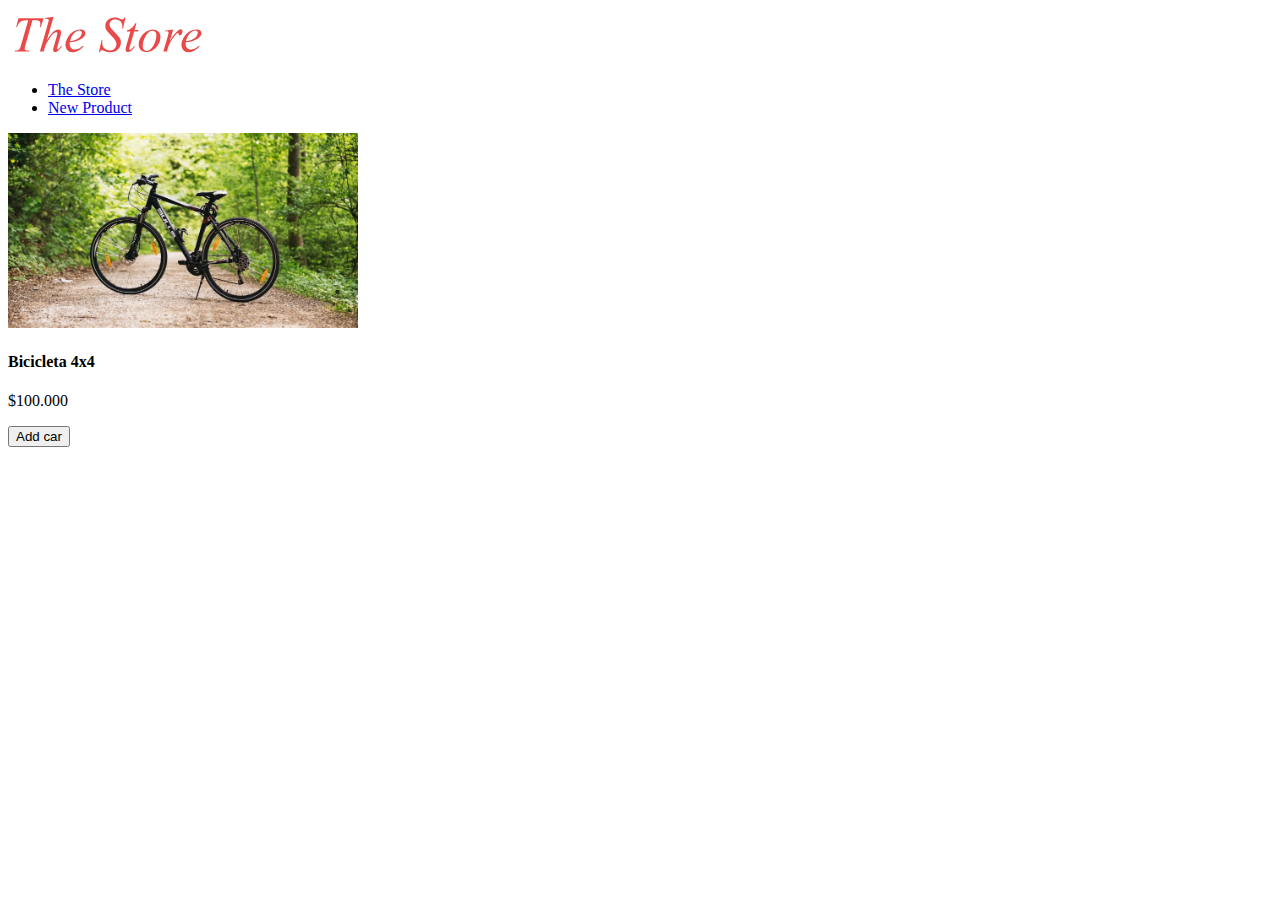
==== index.html @ 7e428145 "Primer commit" ====
<!DOCTYPE html>
<html lang="en">
<head>
    <meta charset="UTF-8">
    <meta http-equiv="X-UA-Compatible" content="IE=edge">
    <meta name="viewport" content="width=device-width, initial-scale=1.0">
    <title>The Store</title>
</head>
<body>    
        <nav>
            <div>
                <div>
                    <img src="./assets/the-store-logo.svg" width="200" alt="logo">
                </div>
                    <ul>
                        <li>
                            <a href="./index.html">The Store</a>
                        </li>
                        <li>
                            <a href="./newProduct.html">New Product</a>
                        </li>
                    </ul>
            </div>
        </nav>
        <section>
            <div>
                <img src="./assets/bicicleta.JPG" alt="bicicleta" width="350">
                <h4>Bicicleta 4x4</h4>
                <p>$100.000</p>
                <button>Add car</button>
            </div>
        </section>
</body>
</html>
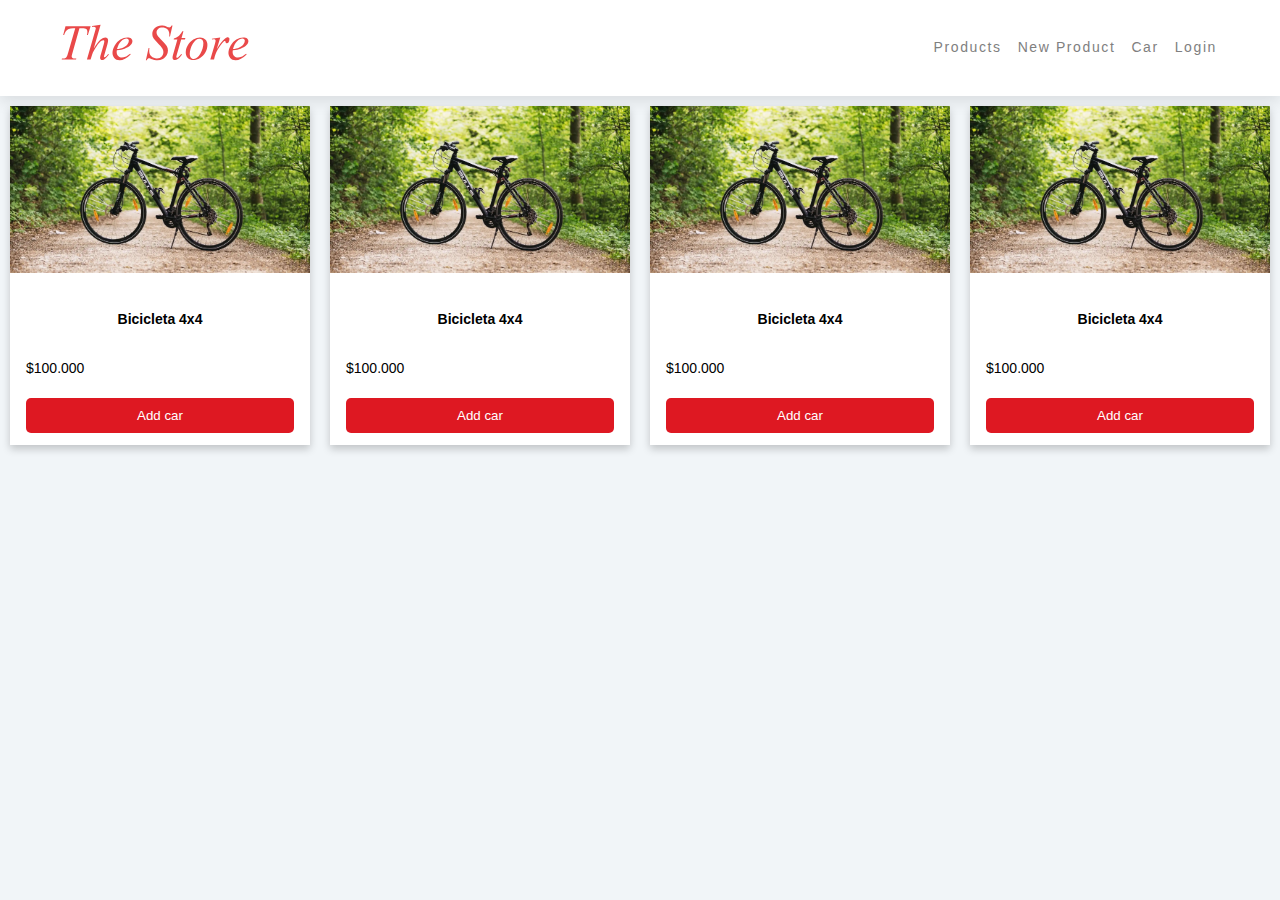
==== commit 1ae402aa: "Evidencia de aprendizaje 2 - CSS" ====
--- a/index.html
+++ b/index.html
@@ -5,29 +5,64 @@
     <meta http-equiv="X-UA-Compatible" content="IE=edge">
     <meta name="viewport" content="width=device-width, initial-scale=1.0">
     <title>The Store</title>
+    <link rel="stylesheet" type="text/css" href="style.css" />
 </head>
 <body>    
         <nav>
-            <div>
+            <div class="nav-main">
                 <div>
                     <img src="./assets/the-store-logo.svg" width="200" alt="logo">
                 </div>
-                    <ul>
+                
+                    <ul class="menu">
                         <li>
-                            <a href="./index.html">The Store</a>
+                            <a href="./index.html">Products</a>
                         </li>
                         <li>
                             <a href="./newProduct.html">New Product</a>
                         </li>
+                        <li>
+                            <a href="#">Car</a>
+                        </li>
+                        <li>
+                            <a href="#">Login</a>
+                        </li>
                     </ul>
+                
             </div>
         </nav>
-        <section>
-            <div>
-                <img src="./assets/bicicleta.JPG" alt="bicicleta" width="350">
-                <h4>Bicicleta 4x4</h4>
-                <p>$100.000</p>
-                <button>Add car</button>
+        <section class="container">
+            <div class="card">
+                <img src="./assets/bicicleta.JPG" alt="bicicleta">
+                <div class="card-container">
+                    <h4>Bicicleta 4x4</h4>
+                    <p>$100.000</p>
+                    <button>Add car</button>
+                </div>
+            </div>
+            <div class="card">
+                <img src="./assets/bicicleta.JPG" alt="bicicleta">
+                <div class="card-container">
+                    <h4>Bicicleta 4x4</h4>
+                    <p>$100.000</p>
+                    <button>Add car</button>
+                </div>
+            </div>
+            <div class="card">
+                <img src="./assets/bicicleta.JPG" alt="bicicleta">
+                <div class="card-container">
+                    <h4>Bicicleta 4x4</h4>
+                    <p>$100.000</p>
+                    <button>Add car</button>
+                </div>
+            </div>
+            <div class="card">
+                <img src="./assets/bicicleta.JPG" alt="bicicleta">
+                <div class="card-container">
+                    <h4>Bicicleta 4x4</h4>
+                    <p>$100.000</p>
+                    <button>Add car</button>
+                </div>
             </div>
         </section>
 </body>
--- a/style.css
+++ b/style.css
@@ -0,0 +1,143 @@
+body {
+    margin: 0;
+    padding: 0;
+    font-family: sans-serif;
+    background: #f1f5f8;
+    line-height: 2.2;
+    font-size: 0.875rem;
+}
+ul {
+    list-style-type: none;
+}
+a {
+    text-decoration: none;
+}
+nav {
+    background: white;
+    box-shadow: 0 5px 15px rgba(0, 0, 0, 0.1);
+}
+
+.menu a {
+    color: grey;
+    letter-spacing: 0.1rem;
+    display: block;
+    padding: 0.5rem 1rem;
+    transition: all 0.3s linear;
+}
+.menu a:hover {
+    background: #f8a5a5;
+    color: #e94949;
+    padding-left: 1.5rem;
+}
+
+@media (min-width: 800px) {
+    .nav-main {
+        max-width: 1170px;
+        margin: 0 auto;
+        display: flex;
+        align-items: center;
+        justify-content: space-between;
+        padding: 1rem;
+    }
+
+    .menu {
+        height: auto;
+        display: flex;
+    }
+
+    .menu a {
+        padding: 0;
+        margin: 0 0.5rem;
+    }
+    .menu a:hover {
+        padding: 0;
+        background: transparent;
+    }
+}
+
+.card{
+    box-shadow: 0 4px 8px 0 rgba(0, 0, 0, 0.2);
+    transition: 0.3s;
+    background-color: white;
+    width: 300px;
+    height: 100%;
+    margin: 10px;
+}
+.card:hover {
+    box-shadow: 0 8px 16px 0 rgba(0, 0, 0, 0.2);
+}
+
+.card img {
+    width: 100%;
+}
+.card h4 {
+    font-style: inherit;
+    text-align: center;
+}
+
+.card-container {
+    padding: 2px 16px;
+}
+
+.card button {
+    padding: 10px;
+    background-color: #de1822;
+    color: white;
+    width: 100%;
+    margin-bottom: 10px;
+    border: 0px;
+    cursor: pointer;
+    border-radius: 5px;
+}
+.card button:hover{
+    box-shadow: 0 8px 16px 0 rgba(0, 0, 0, 0.2);
+}
+
+.container {
+    display: flex;
+    justify-content: center;
+}
+
+.card-form {
+    box-shadow: 0 4px 8px 0 rgba(0, 0, 0, 0.2);
+    transition: 0.3s;
+    background-color: white;
+    width: 400px;
+    height: 100%;
+    margin: 10px;
+    padding: 20px;    
+}
+
+.card-form:hover {
+    box-shadow: 0 8px 16px 0 rgba(0, 0, 0, 0.2);
+}
+
+.card-form button {
+    padding: 10px;
+    background-color: #de1822;
+    color: white;
+    width: 100%;
+    margin-bottom: 10px;
+    border: 0px;
+    cursor: pointer;
+    border-radius: 5px;
+}
+
+.card-form button:hover {
+    box-shadow: 0 8px 16px 0 rgba(0, 0, 0, 0.2);
+}
+
+.card-form input {
+    padding: 10px;
+    background-color: white;
+    color: rgb(0, 0, 0);
+    width: 94%;
+    margin-bottom: 10px;
+    border-width: 1px;    
+    border-radius: 5px;
+    border-color: rgb(211, 211, 211);
+}
+.card-form h2{
+    color: #de1822;
+    font-weight: 200;
+}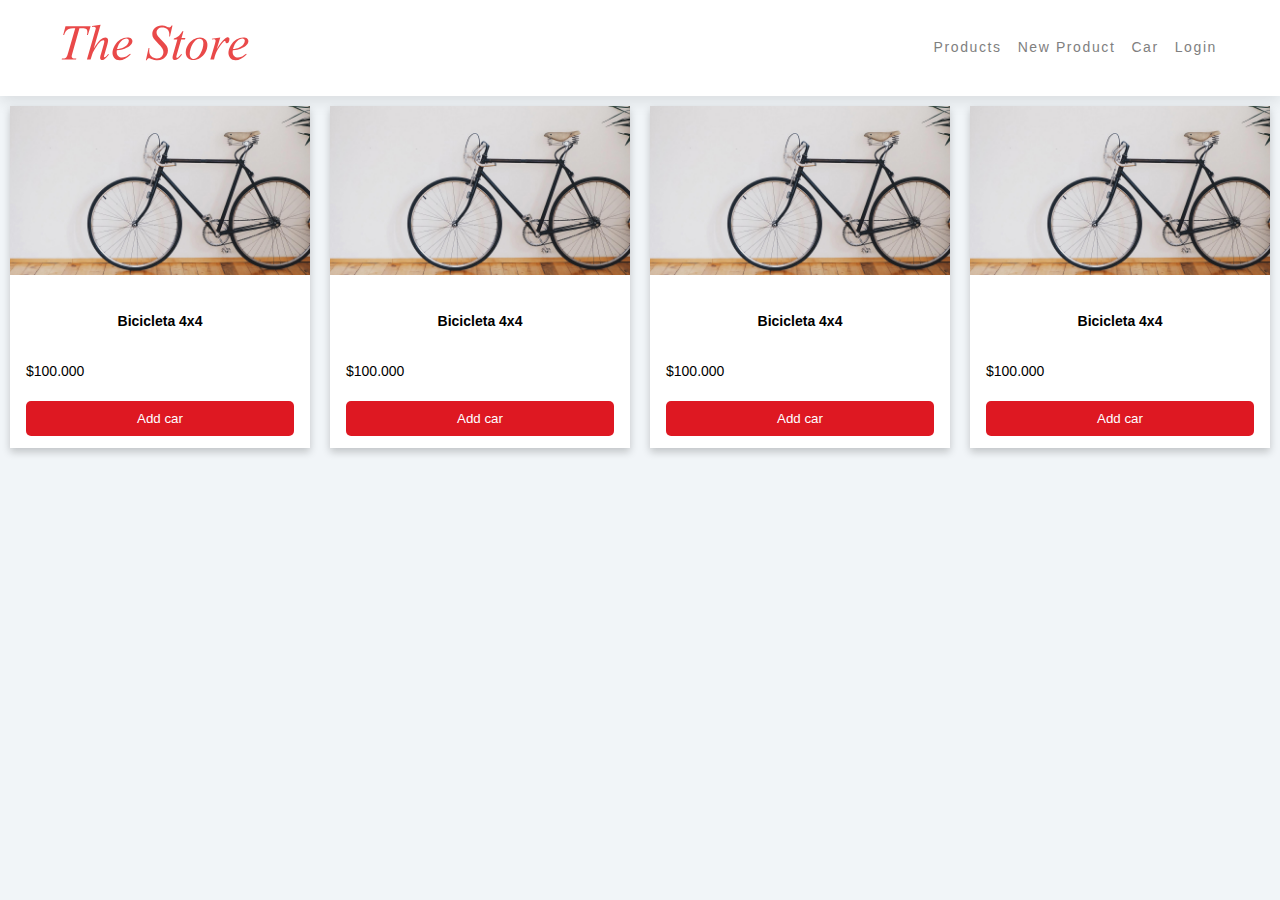
==== commit 3f477faf: "Trabajo final" ====
--- a/index.html
+++ b/index.html
@@ -1,69 +1,72 @@
 <!DOCTYPE html>
 <html lang="en">
+
 <head>
     <meta charset="UTF-8">
     <meta http-equiv="X-UA-Compatible" content="IE=edge">
     <meta name="viewport" content="width=device-width, initial-scale=1.0">
     <title>The Store</title>
-    <link rel="stylesheet" type="text/css" href="style.css" />
+    <link rel="stylesheet" type="text/css" href="css/style.css" />
 </head>
-<body>    
-        <nav>
-            <div class="nav-main">
-                <div>
-                    <img src="./assets/the-store-logo.svg" width="200" alt="logo">
-                </div>
-                
-                    <ul class="menu">
-                        <li>
-                            <a href="./index.html">Products</a>
-                        </li>
-                        <li>
-                            <a href="./newProduct.html">New Product</a>
-                        </li>
-                        <li>
-                            <a href="#">Car</a>
-                        </li>
-                        <li>
-                            <a href="#">Login</a>
-                        </li>
-                    </ul>
-                
+
+<body>
+    <nav>
+        <div class="nav-main">
+            <div>
+                <img src="./assets/the-store-logo.svg" width="200" alt="logo">
             </div>
-        </nav>
-        <section class="container">
-            <div class="card">
-                <img src="./assets/bicicleta.JPG" alt="bicicleta">
-                <div class="card-container">
-                    <h4>Bicicleta 4x4</h4>
-                    <p>$100.000</p>
-                    <button>Add car</button>
-                </div>
+
+            <ul class="menu">
+                <li>
+                    <a href="./index.html">Products</a>
+                </li>
+                <li>
+                    <a href="./newProduct.html">New Product</a>
+                </li>
+                <li>
+                    <a href="./car.html">Car</a>
+                </li>
+                <li>
+                    <a href="#">Login</a>
+                </li>
+            </ul>
+
+        </div>
+    </nav>
+    <section class="container">
+        <div class="card">
+            <img src="./assets/bicicleta.JPG" alt="bicicleta">
+            <div class="card-container">
+                <h4>Bicicleta 4x4</h4>
+                <p>$100.000</p>
+                <button>Add car</button>
             </div>
-            <div class="card">
-                <img src="./assets/bicicleta.JPG" alt="bicicleta">
-                <div class="card-container">
-                    <h4>Bicicleta 4x4</h4>
-                    <p>$100.000</p>
-                    <button>Add car</button>
-                </div>
+        </div>
+        <div class="card">
+            <img src="./assets/bicicleta.JPG" alt="bicicleta">
+            <div class="card-container">
+                <h4>Bicicleta 4x4</h4>
+                <p>$100.000</p>
+                <button>Add car</button>
             </div>
-            <div class="card">
-                <img src="./assets/bicicleta.JPG" alt="bicicleta">
-                <div class="card-container">
-                    <h4>Bicicleta 4x4</h4>
-                    <p>$100.000</p>
-                    <button>Add car</button>
-                </div>
+        </div>
+        <div class="card">
+            <img src="./assets/bicicleta.JPG" alt="bicicleta">
+            <div class="card-container">
+                <h4>Bicicleta 4x4</h4>
+                <p>$100.000</p>
+                <button>Add car</button>
             </div>
-            <div class="card">
-                <img src="./assets/bicicleta.JPG" alt="bicicleta">
-                <div class="card-container">
-                    <h4>Bicicleta 4x4</h4>
-                    <p>$100.000</p>
-                    <button>Add car</button>
-                </div>
+        </div>
+        <div class="card">
+            <img src="./assets/bicicleta.JPG" alt="bicicleta">
+            <div class="card-container">
+                <h4>Bicicleta 4x4</h4>
+                <p>$100.000</p>
+                <button>Add car</button>
             </div>
-        </section>
+        </div>
+    </section>
 </body>
+
 </html>--- a/css/style.css
+++ b/css/style.css
@@ -0,0 +1,226 @@
+body {
+    margin: 0;
+    padding: 0;
+    font-family: sans-serif;
+    background: #f1f5f8;
+    line-height: 2.2;
+    font-size: 0.875rem;
+}
+ul {
+    list-style-type: none;
+}
+a {
+    text-decoration: none;
+}
+nav {
+    background: white;
+    box-shadow: 0 5px 15px rgba(0, 0, 0, 0.1);
+}
+
+.menu a {
+    color: grey;
+    letter-spacing: 0.1rem;
+    display: block;
+    padding: 0.5rem 1rem;
+    transition: all 0.3s linear;
+}
+.menu a:hover {
+    background: #f8a5a5;
+    color: #e94949;
+    padding-left: 1.5rem;
+}
+
+@media (min-width: 800px) {
+
+    .nav-main {
+        max-width: 1170px;
+        margin: 0 auto;
+        display: flex;
+        align-items: center;
+        justify-content: space-between;
+        padding: 1rem;
+    }
+
+    .menu {
+        height: auto;
+        display: flex;
+    }
+
+    .menu a {
+        padding: 0;
+        margin: 0 0.5rem;
+    }
+
+    .menu a:hover {
+        padding: 0;
+        background: transparent;
+    }
+
+    .fa-bars {
+        display: none;
+    }
+
+}
+
+.card{
+    box-shadow: 0 4px 8px 0 rgba(0, 0, 0, 0.2);
+    transition: 0.3s;
+    background-color: white;
+    width: 300px;
+    height: 100%;
+    margin: 10px;
+}
+.card:hover {
+    box-shadow: 0 8px 16px 0 rgba(0, 0, 0, 0.2);
+}
+
+.card img {
+    width: 100%;
+}
+.card h4 {
+    font-style: inherit;
+    text-align: center;
+}
+
+.card-container {
+    padding: 2px 16px;
+}
+
+.card button {
+    padding: 10px;
+    background-color: #de1822;
+    color: white;
+    width: 100%;
+    margin-bottom: 10px;
+    border: 0px;
+    cursor: pointer;
+    border-radius: 5px;
+}
+.card button:hover{
+    box-shadow: 0 8px 16px 0 rgba(0, 0, 0, 0.2);
+}
+
+.container {
+    display: flex;
+    justify-content: center;
+}
+
+.card-form {
+    box-shadow: 0 4px 8px 0 rgba(0, 0, 0, 0.2);
+    transition: 0.3s;
+    background-color: white;
+    width: 400px;
+    height: 100%;
+    margin: 10px;
+    padding: 20px;    
+}
+
+.card-form:hover {
+    box-shadow: 0 8px 16px 0 rgba(0, 0, 0, 0.2);
+}
+
+.card-form button {
+    padding: 10px;
+    background-color: #de1822;
+    color: white;
+    width: 100%;
+    margin-bottom: 10px;
+    border: 0px;
+    cursor: pointer;
+    border-radius: 5px;
+}
+
+.card-form button:hover {
+    box-shadow: 0 8px 16px 0 rgba(0, 0, 0, 0.2);
+}
+
+.card-form input {
+    padding: 10px;
+    background-color: white;
+    color: rgb(0, 0, 0);
+    width: 94%;
+    margin-bottom: 10px;
+    border-width: 1px;    
+    border-radius: 5px;
+    border-color: rgb(211, 211, 211);
+}
+.card-form h2{
+    color: #de1822;
+    font-weight: 200;
+}
+
+.fa-bars {
+    font-size: 1.5rem;
+    color: #e94949;
+    cursor: pointer;
+}
+
+.fa-bars:hover {
+    color: black;
+}
+
+.nav-header {
+    display: flex;
+    align-items: center;
+    justify-content: space-between;
+    padding: 1rem;
+}
+
+.show-menu {
+    height: 10rem;
+}
+
+.img-tabla {
+    max-width: 120px;
+    padding-right: 0px;
+    box-shadow: 0 4px 8px 0 rgba(0, 0, 0, 0.2);
+}
+
+.table-container{  
+      
+            box-shadow: 0 4px 8px 0 rgba(0, 0, 0, 0.2);
+            transition: 0.3s;
+            background-color: white;
+            width: 600px;
+            height: 100%;
+            margin: 10px;    
+            padding: 10px;    
+}
+
+.table-container h2 {
+    color: #de1822;
+    font-weight: 200;
+    padding-left: 15px;
+}
+
+.table-container-titulo {
+    display: flex;
+    align-items: center;
+    justify-content: space-between;
+    padding: 1rem;
+    width: 100%;
+}
+
+.table-titulo-image {
+    margin-right: 65px;
+}
+
+table{
+    width: 100%;
+}
+
+th{
+    max-width: fit-content;
+}
+
+.th-mod{
+    max-width: 115px;
+    width: 100px;
+   
+}
+
+.p-tabla{
+    font-weight: 400;
+    font-size: 17px;
+    line-height: 18px;
+}
